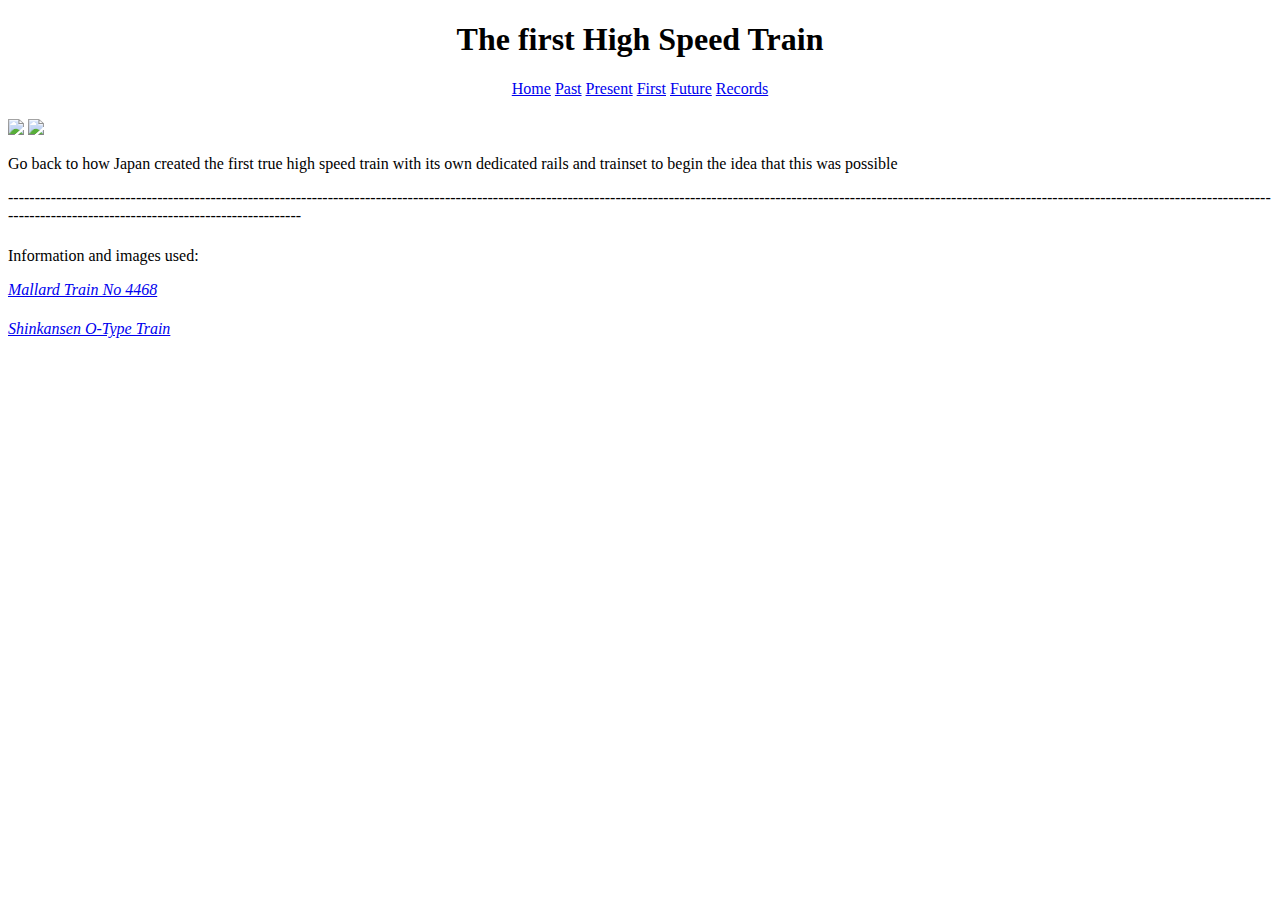
==== 1hst.html @ 56bdd97f "Add files via upload" ====
<!DOCTYPE html>
<html lang="en">
<meta charset="UTF-8">
<title> 1st HST </title>
<meta name="viewport" content="width=device-width,initial-scale=1">
<link rel="stylesheet" href="">
<style>
</style>
<script src=""></script>
<!--- Code above this line will not be displayed on the browser -->
<head>	
<body>
	<header>
		<h1 style="text-align: center;"> The first High Speed Train </h1>
	</header>
	<nav style="text-align: center;">
		<a href="homepage.html">Home</a>
        <a href="past.html">Past</a>
        <a href="present.html">Present</a>
        <a href="first.html">First</a>
        <a href="future.html">Future</a>
        <a href="records.html">Records</a>
    </nav>
    <main>
    	<h1></h1>
    	<img src="images/Mallard.jpg" />
    	<img src="images/Shinkansen.jpg" />
    	<p> Go back to how Japan created the first true high speed train with its own dedicated rails and trainset to begin the idea that this was possible </p>
    </main>
    <Footer>
    	<p> [base64]</p>
    	<h1></h1>
    	<p> Information and images used: </p>
    	<i><a href="https://www.google.com/url?sa=i&url=https%3A%2F%2Fwww.flickr.com%2Fphotos%2Fcamperdown%2F6964405486&psig=AOvVaw1thufu0PqWnCvrzEMLr2eS&ust=1742432844992000&source=images&cd=vfe&opi=89978449&ved=0CBcQjhxqFwoTCMi33Kr6lIwDFQAAAAAdAAAAABAc" target="_blank" rel="noopener noreferrer"> Mallard Train No 4468 </a></i>
    	<h1></h1>
    	<i><a href="https://www.google.com/url?sa=i&url=https%3A%2F%2Fpicryl.com%2Fmedia%2Fjapan-bullet-train-hikari-405a48&psig=AOvVaw36xlf3pOD_QNn5TMn13f8_&ust=1742432756959000&source=images&cd=vfe&opi=89978449&ved=0CBcQjhxqFwoTCLCj5OL6lIwDFQAAAAAdAAAAABAE" target="_blank" rel="noopener norefferer"> Shinkansen O-Type Train </a></i>
    </Footer>
</body>
</head>
</html>
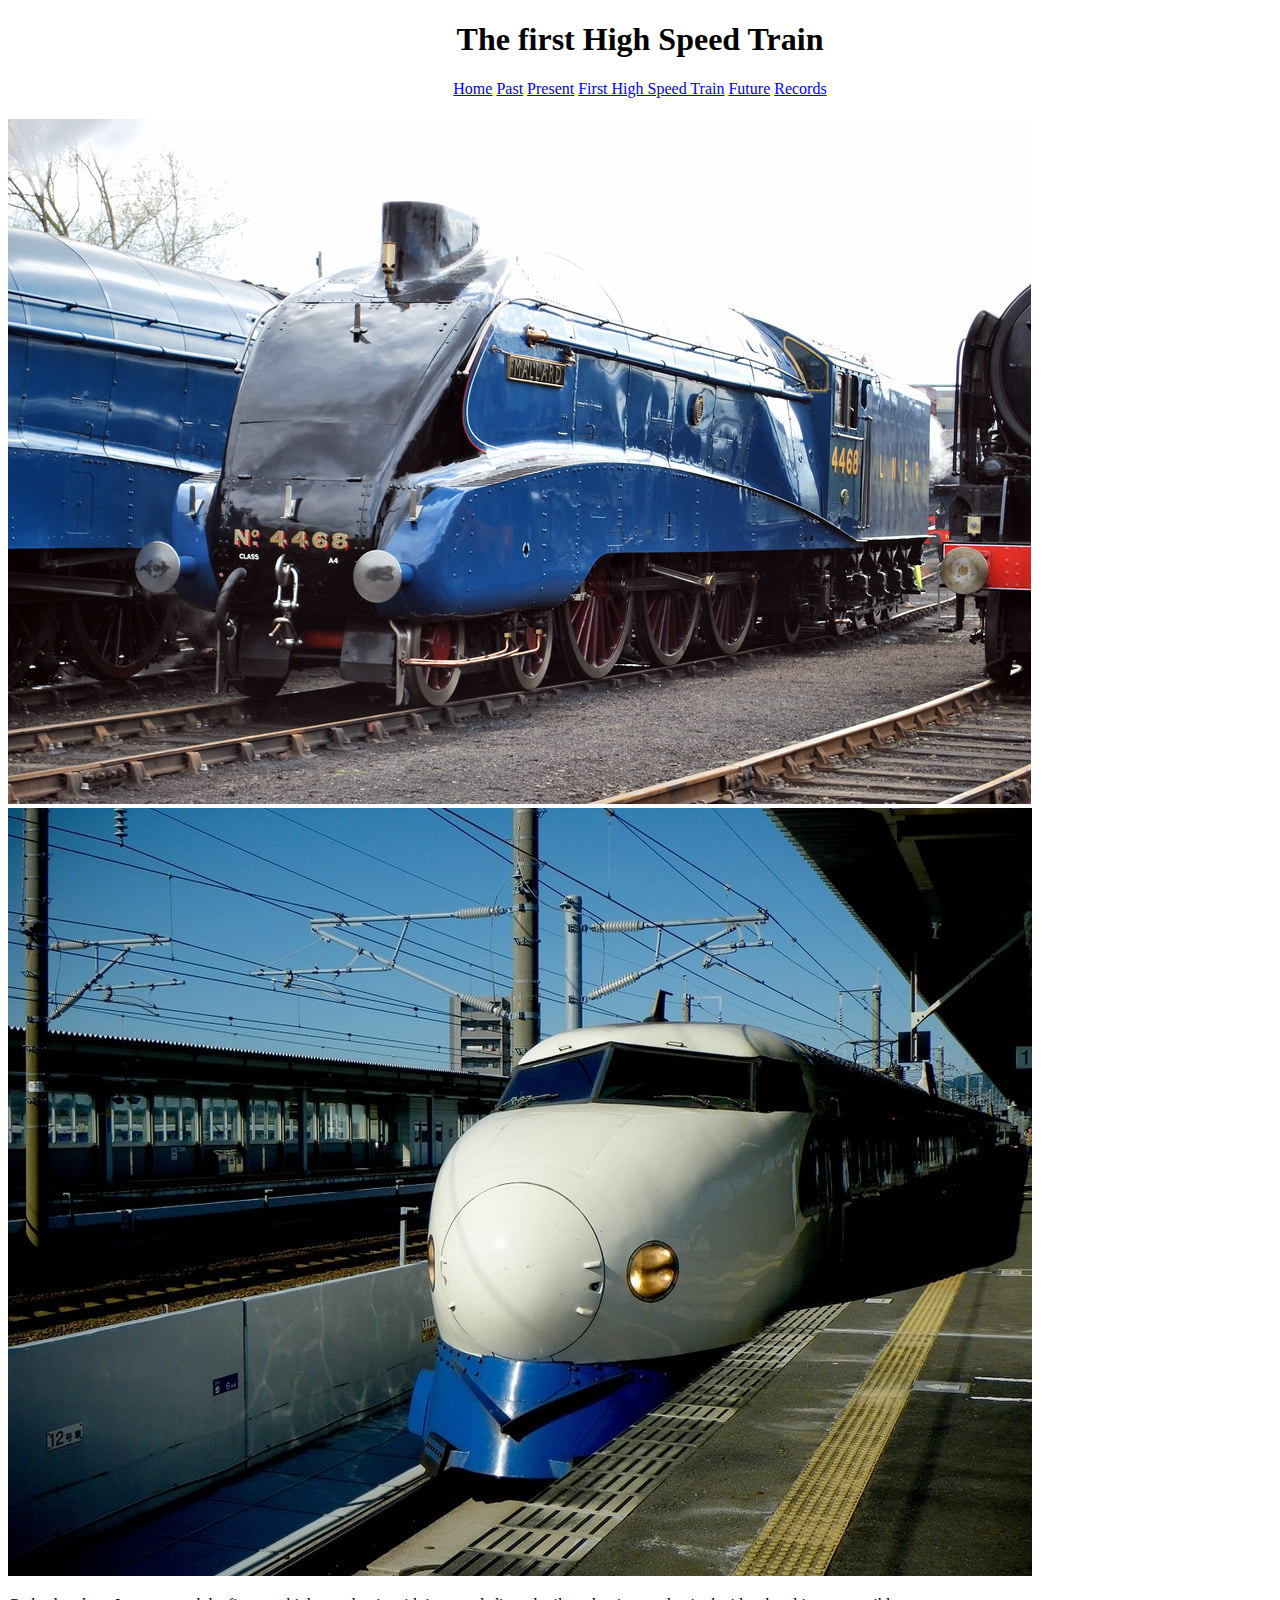
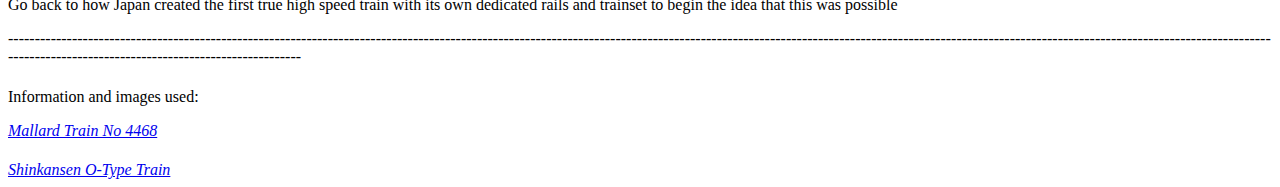
==== commit 59568805: "Add files via upload" ====
--- a/1hst.html
+++ b/1hst.html
@@ -14,10 +14,10 @@
 		<h1 style="text-align: center;"> The first High Speed Train </h1>
 	</header>
 	<nav style="text-align: center;">
-		<a href="homepage.html">Home</a>
+		<a href="index.html">Home</a>
         <a href="past.html">Past</a>
         <a href="present.html">Present</a>
-        <a href="first.html">First</a>
+        <a href="first.html">First High Speed Train</a>
         <a href="future.html">Future</a>
         <a href="records.html">Records</a>
     </nav>
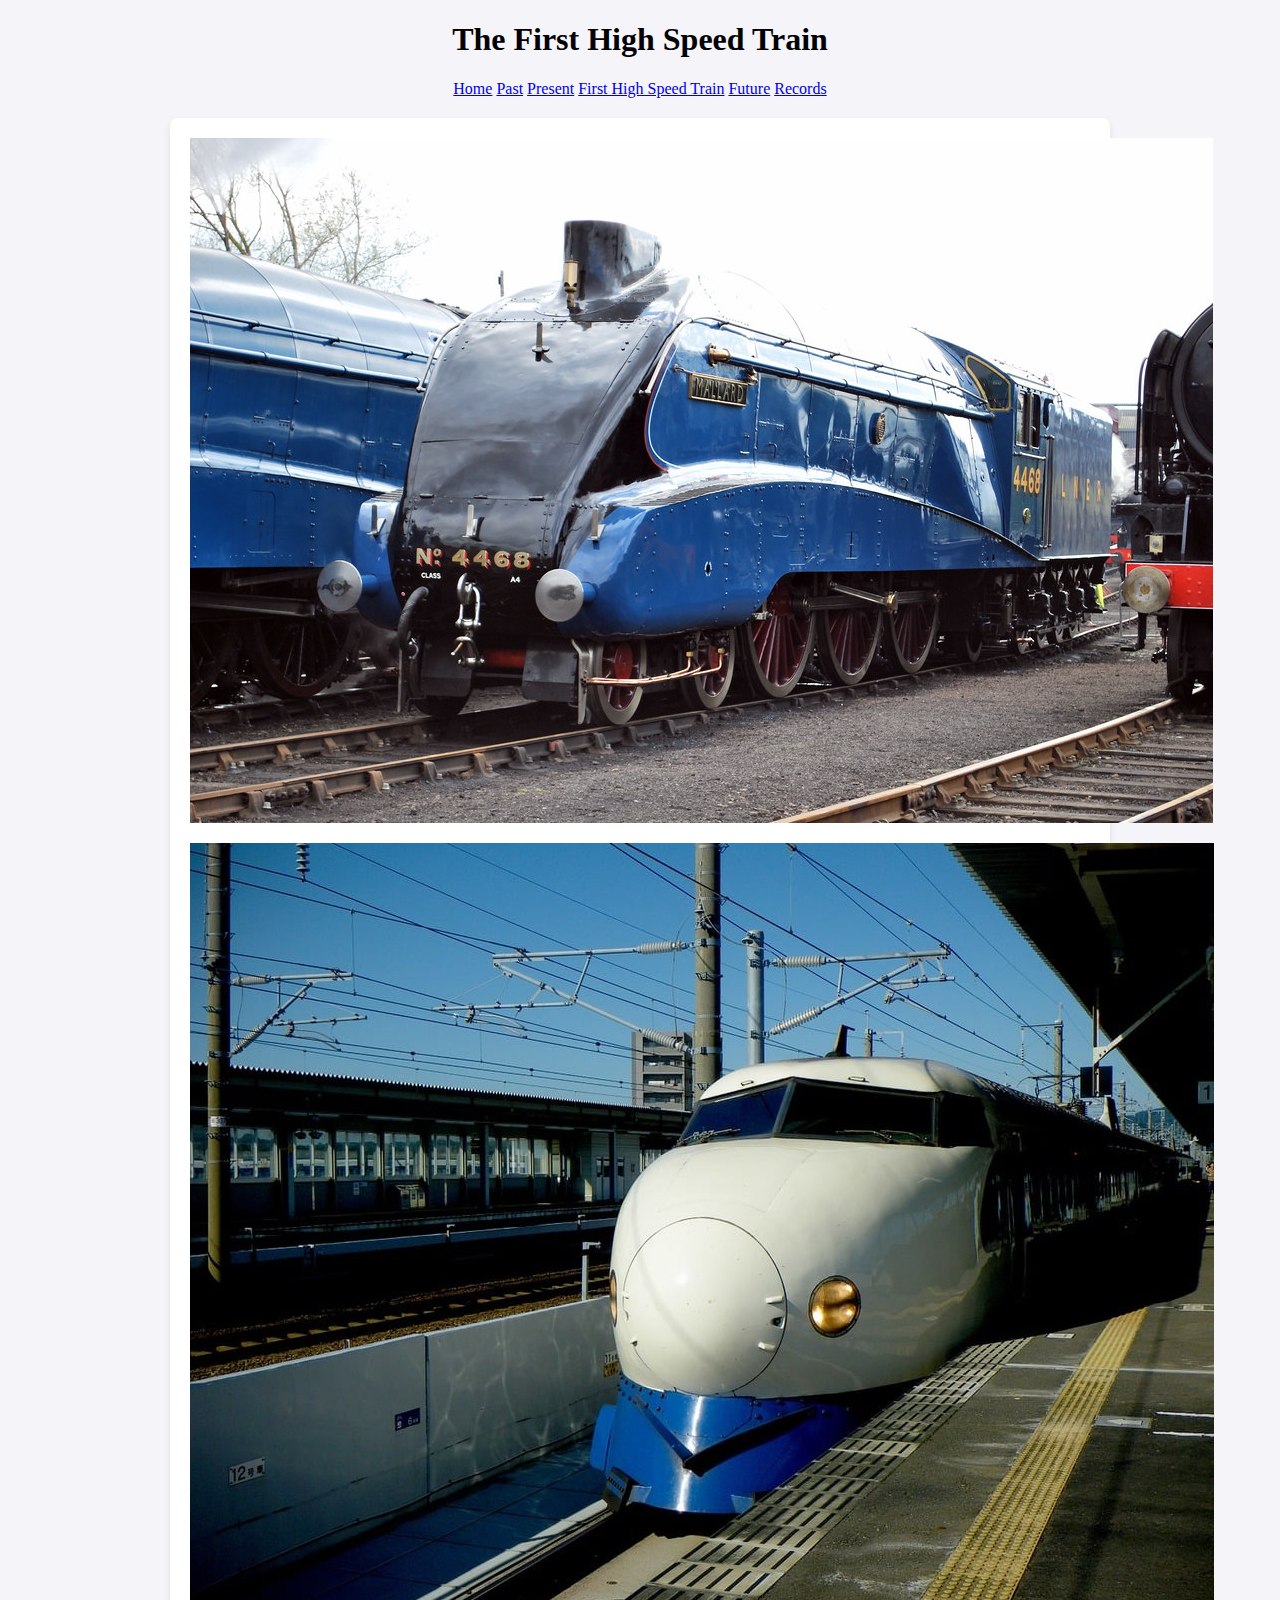
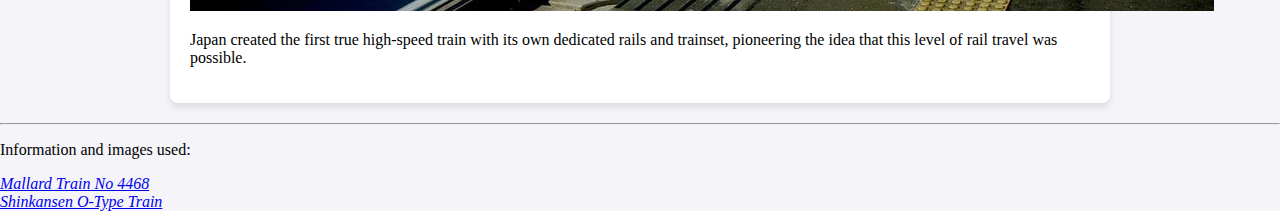
==== commit 1186a2a8: "Update 1hst.html" ====
--- a/1hst.html
+++ b/1hst.html
@@ -1,40 +1,41 @@
 <!DOCTYPE html>
 <html lang="en">
-<meta charset="UTF-8">
-<title> 1st HST </title>
-<meta name="viewport" content="width=device-width,initial-scale=1">
-<link rel="stylesheet" href="">
-<style>
-</style>
-<script src=""></script>
-<!--- Code above this line will not be displayed on the browser -->
-<head>	
+<head>
+    <meta charset="UTF-8">
+    <title>First High Speed Train</title>
+    <meta name="viewport" content="width=device-width,initial-scale=1">
+    <link rel="stylesheet" href="styles.css">
+</head> 
 <body>
-	<header>
-		<h1 style="text-align: center;"> The first High Speed Train </h1>
-	</header>
-	<nav style="text-align: center;">
-		<a href="index.html">Home</a>
+    <header>
+        <h1 style="text-align: center;">The First High Speed Train</h1>
+    </header>
+
+    <nav style="text-align: center;">
+        <a href="index.html">Home</a>
         <a href="past.html">Past</a>
         <a href="present.html">Present</a>
-        <a href="first.html">First High Speed Train</a>
+        <a href="1hst.html">First High Speed Train</a>
         <a href="future.html">Future</a>
         <a href="records.html">Records</a>
     </nav>
+
     <main>
-    	<h1></h1>
-    	<img src="images/Mallard.jpg" />
-    	<img src="images/Shinkansen.jpg" />
-    	<p> Go back to how Japan created the first true high speed train with its own dedicated rails and trainset to begin the idea that this was possible </p>
+        <img src="images/Mallard.jpg" style="display: block; margin: 0 auto;" alt="The Mallard Train No 4468, a record-breaking steam train" />
+        <img src="images/Shinkansen.jpg" style="display: block; margin: 20px auto;" alt="Shinkansen O-Type bullet train, Japan's first high-speed train" />
+        <p>Japan created the first true high-speed train with its own dedicated rails and trainset, pioneering the idea that this level of rail travel was possible.</p>
     </main>
-    <Footer>
-    	<p> [base64]</p>
-    	<h1></h1>
-    	<p> Information and images used: </p>
-    	<i><a href="https://www.google.com/url?sa=i&url=https%3A%2F%2Fwww.flickr.com%2Fphotos%2Fcamperdown%2F6964405486&psig=AOvVaw1thufu0PqWnCvrzEMLr2eS&ust=1742432844992000&source=images&cd=vfe&opi=89978449&ved=0CBcQjhxqFwoTCMi33Kr6lIwDFQAAAAAdAAAAABAc" target="_blank" rel="noopener noreferrer"> Mallard Train No 4468 </a></i>
-    	<h1></h1>
-    	<i><a href="https://www.google.com/url?sa=i&url=https%3A%2F%2Fpicryl.com%2Fmedia%2Fjapan-bullet-train-hikari-405a48&psig=AOvVaw36xlf3pOD_QNn5TMn13f8_&ust=1742432756959000&source=images&cd=vfe&opi=89978449&ved=0CBcQjhxqFwoTCLCj5OL6lIwDFQAAAAAdAAAAABAE" target="_blank" rel="noopener norefferer"> Shinkansen O-Type Train </a></i>
-    </Footer>
+
+    <footer>
+        <hr />
+        <p>Information and images used:</p>
+        <i>
+            <a href="https://www.flickr.com/photos/camperdown/6964405486" target="_blank" rel="noopener noreferrer">Mallard Train No 4468</a>
+        </i>
+        <br>
+        <i>
+            <a href="https://picryl.com/media/japan-bullet-train-hikari-405a48" target="_blank" rel="noopener noreferrer">Shinkansen O-Type Train</a>
+        </i>
+    </footer>
 </body>
-</head>
 </html>
--- a/styles.css
+++ b/styles.css
@@ -0,0 +1,28 @@
+header h1 {
+    font-family: "Times New Roman", Georgia, serif;
+}
+body {
+    background-color: #f4f4f9;
+    margin: 0;
+    padding: 0;
+}
+main {
+    padding: 20px;
+    background-color: #ffffff;
+    margin: 20px auto;
+    max-width: 900px;
+    border-radius: 8px;
+    box-shadow: 0 4px 6px rgba(0, 0, 0, 0.1);
+}
+body.past-page main {
+    display: flex;
+    flex-direction: column;
+    align-items: center;
+}
+
+body.past-page main img {
+    width: 70%;
+    max-width: 600px;
+    border-radius: 10px;
+    margin-bottom: 15px;
+}
